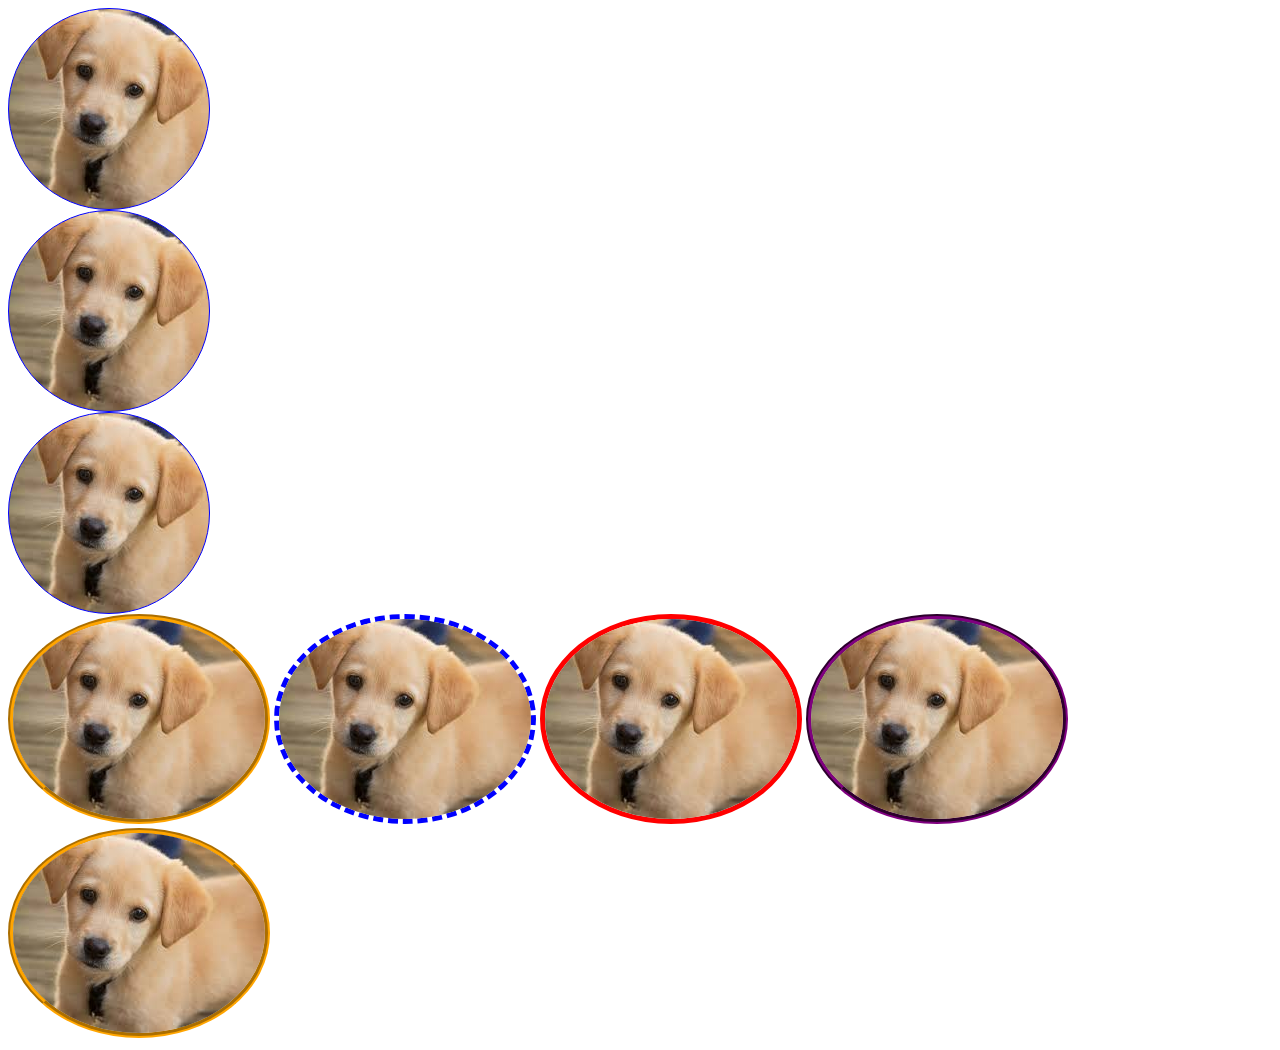
==== 012_border/index.html @ 7be0888f "border" ====
<!DOCTYPE html>
<html lang="en">
<head>
    <meta charset="UTF-8">
    <title>Title</title>
    <link rel="stylesheet" href="main.css">
</head>
<body>

<div>
    <!--<img src="../000_img/pup.jpg" alt="">-->
</div>
<div></div>
<div></div>

<img src="../000_img/pup.jpg">
<img src="../000_img/pup.jpg" class="dogone">
<img src="../000_img/pup.jpg" class="dogtwo">
<img src="../000_img/pup.jpg" class="dogthree">
<img src="../000_img/pup.jpg">

</body>
</html>
---- 012_border/main.css ----
div{
    width: 200px;
    height: 200px;
    border: 1px solid blue;
    border-radius: 100%;
    background-image: url("../000_img/pup.jpg");
    background-size: cover;
    background-repeat: no-repeat;

}
img {
    border: 5px groove orange;
    border-radius: 100%;
}

.dogone {
    border: 5px dashed blue;
    border-radius: 100%;
}

.dogtwo {
    border: 5px solid red;
    border-radius: 100%;
}

.dogthree {
    border: 5px groove purple;
    border-radius: 100%;
}
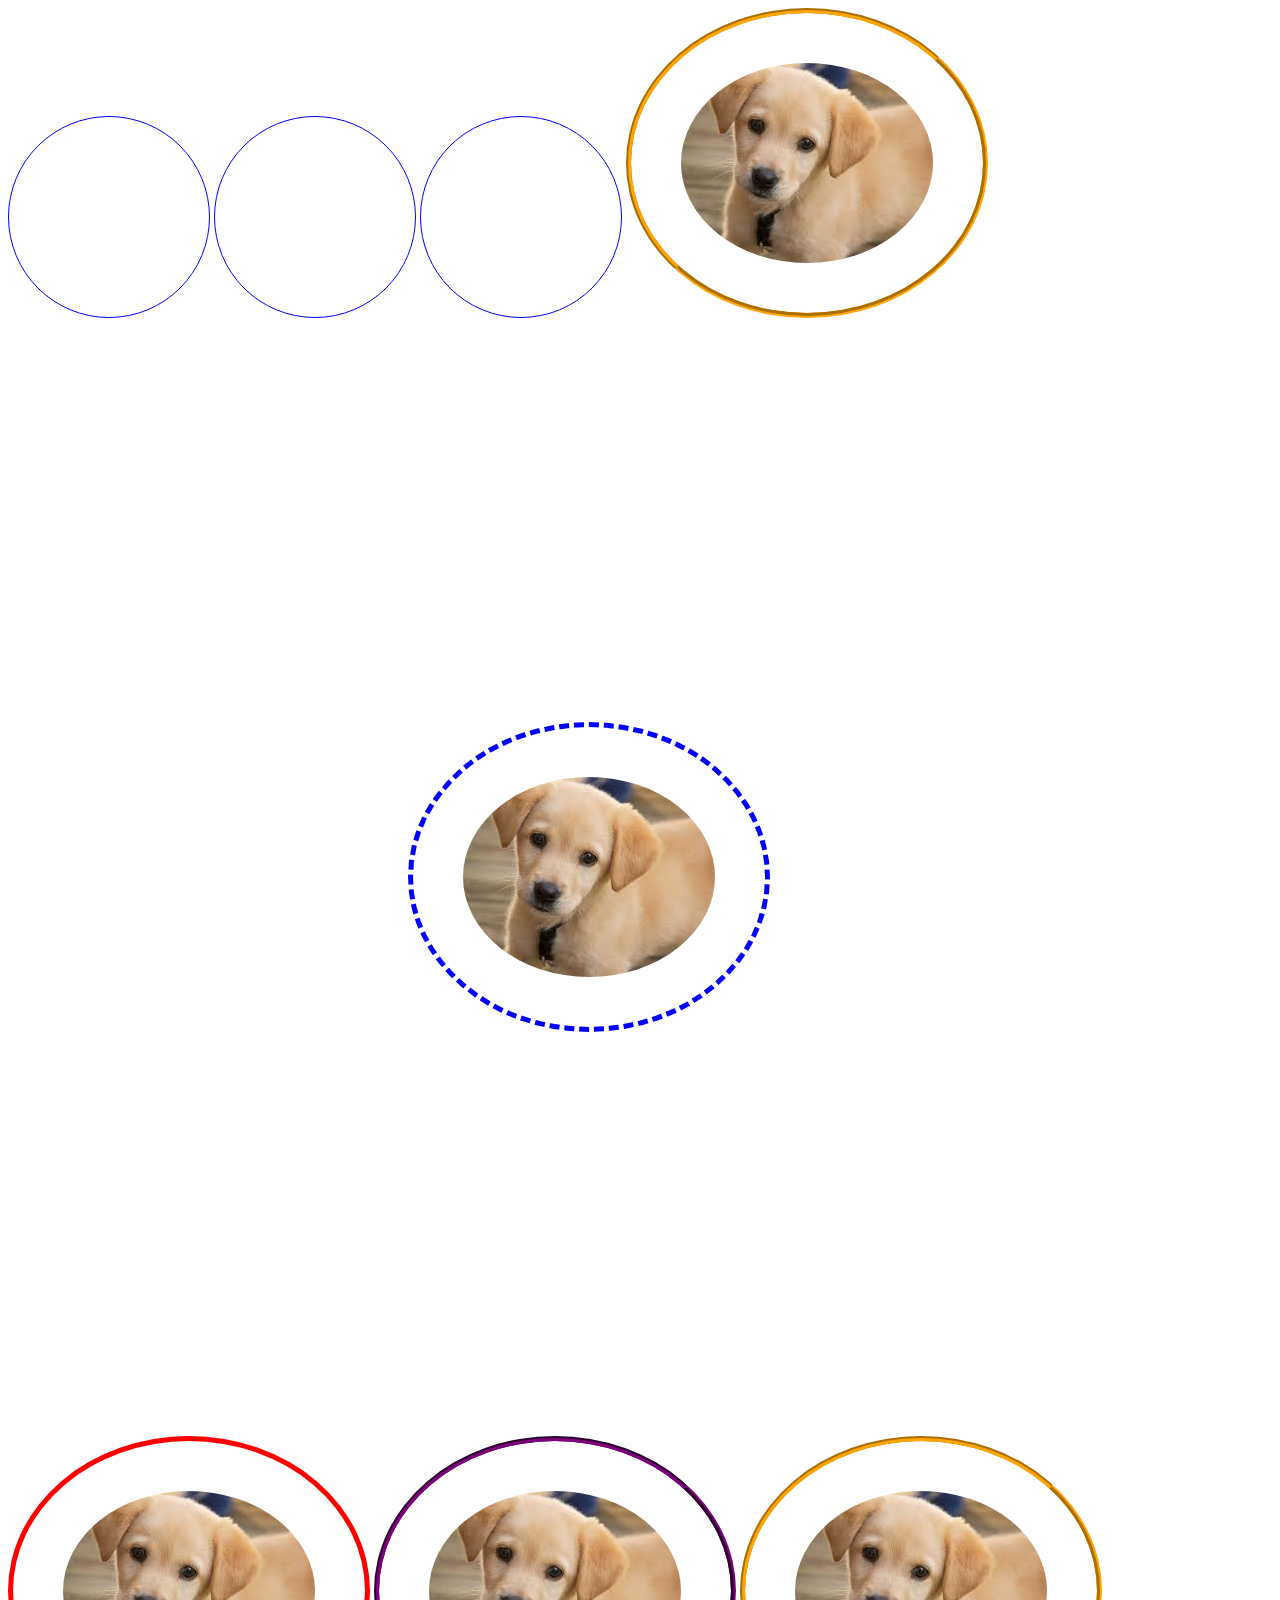
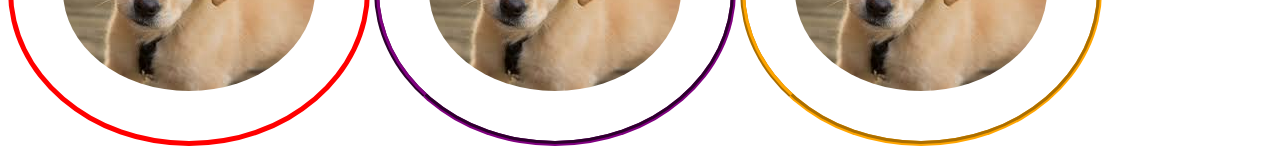
==== commit 9f4357a3: "no idea" ====
--- a/012_border/index.html
+++ b/012_border/index.html
@@ -7,9 +7,7 @@
 </head>
 <body>
 
-<div>
-    <!--<img src="../000_img/pup.jpg" alt="">-->
-</div>
+<div></div>
 <div></div>
 <div></div>
 
--- a/012_border/main.css
+++ b/012_border/main.css
@@ -3,20 +3,30 @@
     height: 200px;
     border: 1px solid blue;
     border-radius: 100%;
-    background-image: url("../000_img/pup.jpg");
+    /*background-image: url("../000_img/pup.jpg");*/
     background-size: cover;
     background-repeat: no-repeat;
+    display: inline-block;
+}
 
-}
+
+
+
+
 img {
     border: 5px groove orange;
     border-radius: 100%;
+    padding: 50px;
 }
 
 .dogone {
     border: 5px dashed blue;
     border-radius: 100%;
+    padding: 50px;
+    margin: 400px    ;
+    box-sizing: border-box;
 }
+
 
 .dogtwo {
     border: 5px solid red;
